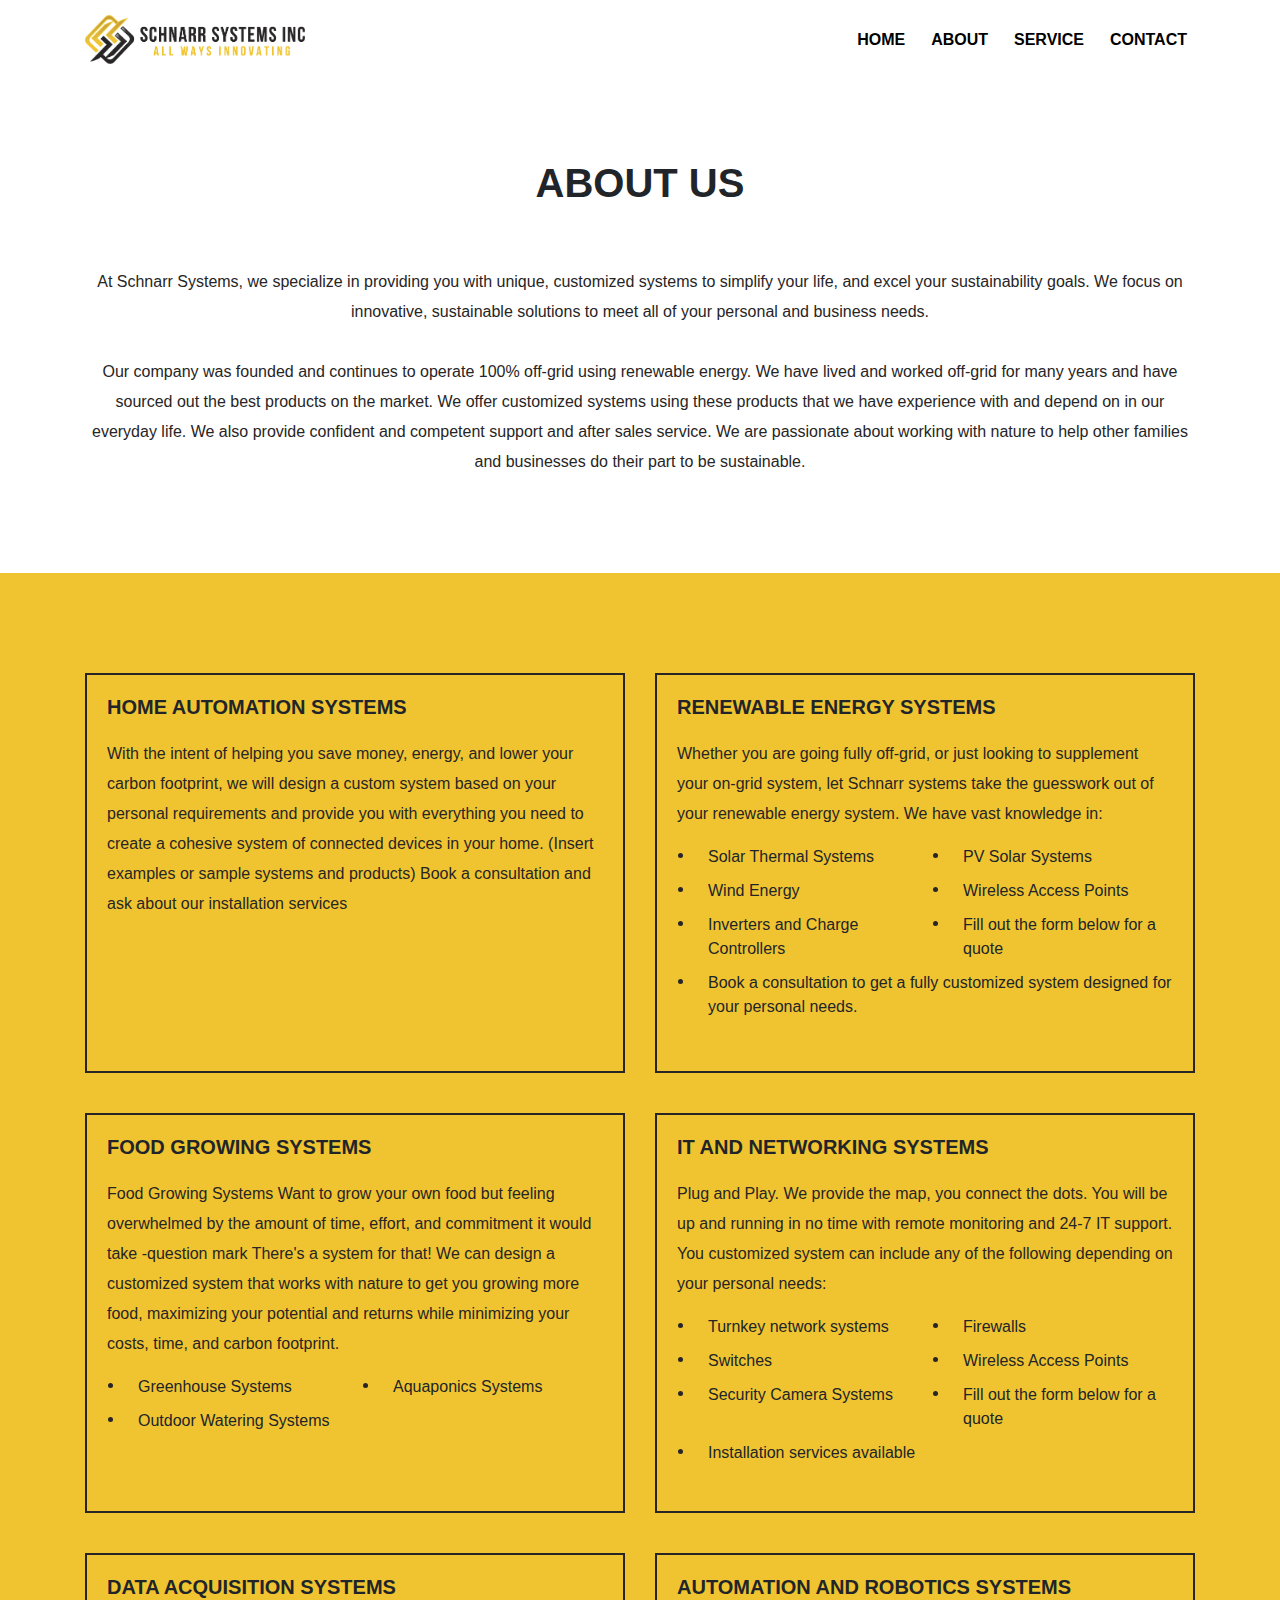
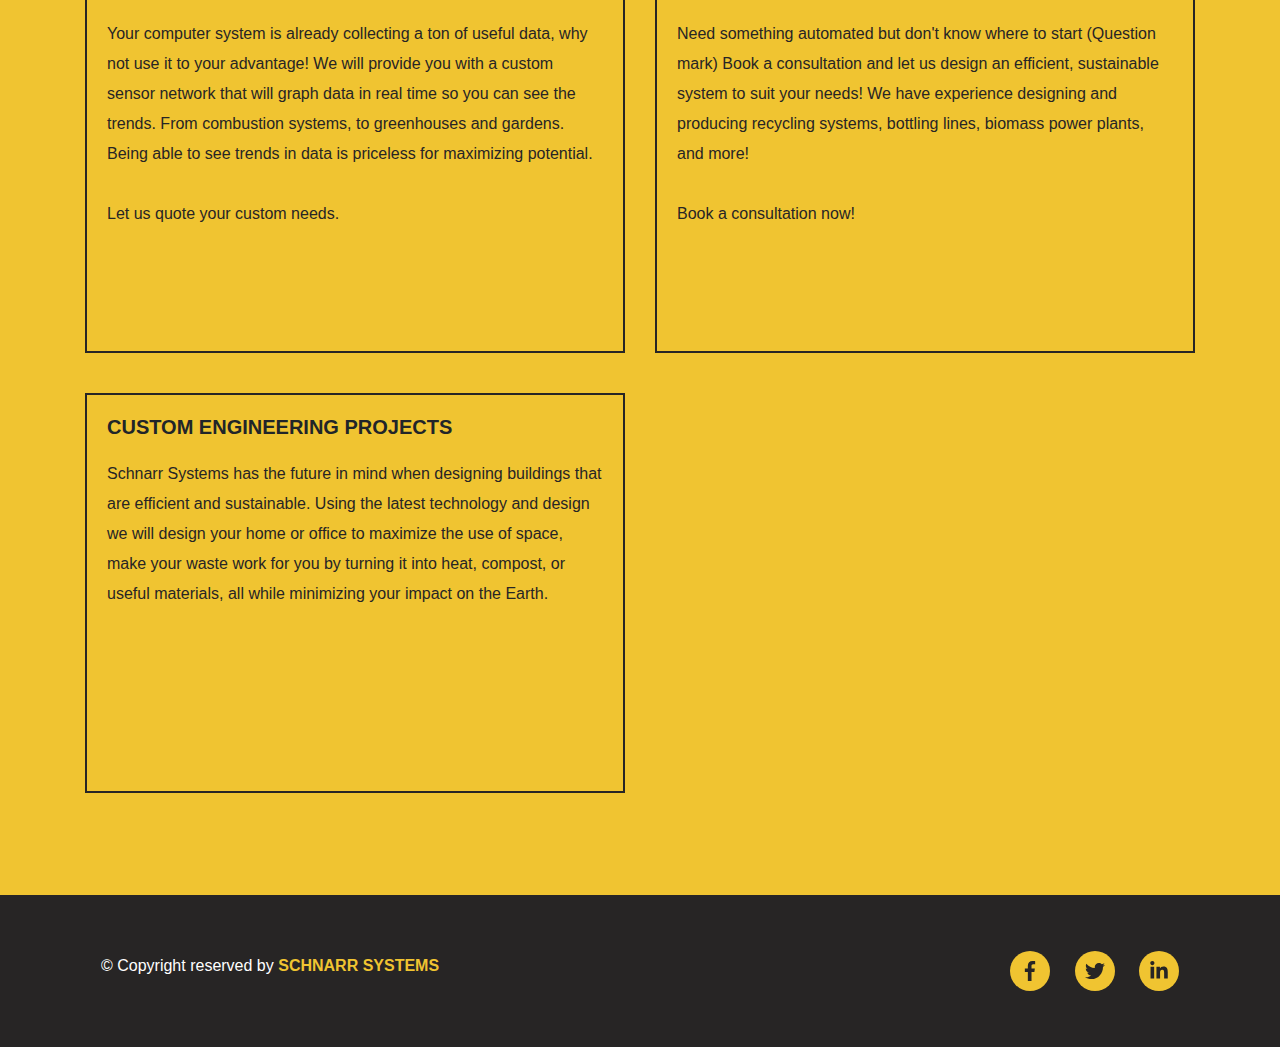
==== about.html @ 13f6d4d5 "SCHNARR SYSTEMS" ====
<!DOCTYPE html>
<html lang="en">
    <head>
        <meta charset="UTF-8">
        <meta name="viewport" content="width=device-width, initial-scale=1.0">
        <link rel="icon" href="img/favicon.png" type="image/png" sizes="16x16">
        
        <title>SCHNARR SYSTEMS</title>
        <link rel="stylesheet" type="text/css" href="css/bootstrap.min.css">
        <link rel="stylesheet"  href="css/style.css">
        <link rel="stylesheet" type="text/css" href="css/all.min.css">
        <link rel="stylesheet" type="text/css" href="css/fontawesome.min.css">
        <link rel="stylesheet" type="text/css" href="sliderengine/amazingslider-1.css">
        <link href="https://fonts.googleapis.com/css2?family=Lato:ital,wght@0,100;0,300;0,400;0,700;1,100;1,300;1,400&display=swap" rel="stylesheet">
    </head>
<body>

    <header>
        <div class="container">
        <nav class="navbar navbar-expand-md">
            <!-- Brand -->
            <a class="navbar-brand logo" href="#"><img src="img/logo.png" class="img-fluid"></a>
          
            <!-- Toggler/collapsibe Button -->
            <button class="navbar-toggler" type="button" data-toggle="collapse" data-target="#collapsibleNavbar">
              <span class="navbar-toggler-icon"></span>
            </button>
          
            <!-- Navbar links -->
            <div class="collapse navbar-collapse" id="collapsibleNavbar">
              <ul class="navbar-nav ml-auto">
                <li class="nav-item">
                  <a class="nav-link" href="index.html">Home</a>
                </li>
                <li class="nav-item">
                  <a class="nav-link" href="about.html">About</a>
                </li>
                <li class="nav-item">
                    <a class="nav-link" href="about.html">Service</a>
                  </li>
                  <li class="nav-item">
                    <a class="nav-link" href="about.html">Contact</a>
                  </li>
               
              </ul>
            </div>
          </nav>
    
        </div>
    </header>

<section id="about">
    <div class="container">

        <div class="title text-center">
            <h1>About Us</h1>
        </div>

        <div class="row">

            <div class="about-info col-lg-12 text-center">
                <p>At Schnarr Systems, we specialize in providing you with unique, customized systems to
                    simplify your life, and excel your sustainability goals. We focus on innovative, sustainable
                    solutions to meet all of your personal and business needs.<br><br>
                
                    Our company was founded and continues to operate 100% off-grid using renewable energy.
                    We have lived and worked off-grid for many years and have sourced out the best products
                    on the market. We offer customized systems using these products that we have experience
                    with and depend on in our everyday life. We also provide confident and competent support
                    
                    and after sales service. We are passionate about working with nature to help other families
                    and businesses do their part to be sustainable.
                </p>
            </div>

        </div>

    </div>

</section>

<section id="about-service">
<div class="container">

    <div class="row">
    
    <div class="col-lg-6 col-md-12 box-height">
        <div class="a-box">
            <h3>Home Automation Systems</h3>
            <p>With the intent of helping you save money, energy, and lower your carbon footprint, we will
                design a custom system based on your personal requirements and provide you with
                everything you need to create a cohesive system of connected devices in your home.
                (Insert examples or sample systems and products)
                Book a consultation and ask about our installation services</p>
        </div>
    </div>


    <div class="col-lg-6 col-md-12">
        <div class="a-box">
            <h3>Renewable Energy Systems</h3>
            <p>Whether you are going fully off-grid, or just looking to supplement your on-grid system, let
                Schnarr systems take the guesswork out of your renewable energy system. We have vast
                knowledge in:</p>
                <ul class="pl-3 row list-unstyled">
                    <li class="col-md-6">Solar Thermal Systems</li>
                    <li class="col-md-6">PV Solar Systems</li>
                    <li class="col-md-6">Wind Energy</li>
                    <li class="col-md-6">Wireless Access Points</li>
                    <li class="col-md-6">Inverters and Charge Controllers</li>
                    <li class="col-md-6">Fill out the form below for a quote</li>
                    <li class="col-md-12">Book a consultation to get a fully customized system designed for your personal needs.</li>
                </ul>
        </div>
    </div>


    <div class="col-lg-6">
        <div class="a-box">
            <h3>Food Growing Systems</h3>
            <p>Food Growing Systems
                Want to grow your own food but feeling overwhelmed by the amount of time, effort, and
                commitment it would take -question mark There&#39;s a system for that! We can design a
                customized system that works with nature to get you growing more food, maximizing your
                potential and returns while minimizing your costs, time, and carbon footprint.</p>
                <ul class="pl-3 row list-unstyled">
                    <li class="col-md-6">Greenhouse Systems</li>
                    <li class="col-md-6">Aquaponics Systems</li>
                    <li class="col-md-6">Outdoor Watering Systems</li>
                    </ul>
            
        </div>
    </div>

    <div class="col-lg-6">
        <div class="a-box">
            <h3>IT and Networking Systems</h3>
            <p>Plug and Play. We provide the map, you connect the dots. You will be up and running in no
                time with remote monitoring and 24-7 IT support. You customized system can include any of
                the following depending on your personal needs:</p>
                <ul class="pl-3 row list-unstyled">
                    <li class="col-md-6">Turnkey network systems</li>
                    <li class="col-md-6">Firewalls</li>
                    <li class="col-md-6">Switches</li>
                    <li class="col-md-6">Wireless Access Points</li>
                    <li class="col-md-6">Security Camera Systems</li>
                    <li class="col-md-6">Fill out the form below for a quote</li>
                    <li class="col-md-6">Installation services available</li>
                </ul>
                
        </div>
    </div>

    <div class="col-lg-6">
        <div class="a-box">
            <h3>Data Acquisition Systems</h3>
            <p>Your computer system is already collecting a ton of useful data, why not use it to your
                advantage! We will provide you with a custom sensor network that will graph data in real
                time so you can see the trends. From combustion systems, to greenhouses and gardens.
                Being able to see trends in data is priceless for maximizing potential.<br><br>
                Let us quote your custom needs.</p>
                
        </div>
    </div>

    <div class="col-lg-6">
        <div class="a-box">
            <h3>Automation and Robotics Systems</h3>
            <p>Need something automated but don&#39;t know where to start (Question mark) Book a
                consultation and let us design an efficient, sustainable system to suit your needs!
                We have experience designing and producing recycling systems, bottling lines, biomass
                power plants, and more!<br><br>
                Book a consultation now!</p>
        </div>
    </div>

    <div class="col-lg-6">
        <div class="a-box">
            <h3>Custom Engineering Projects</h3>
            <p>Schnarr Systems has the future in mind when designing buildings that are efficient and
                sustainable. Using the latest technology and design we will design your home or office to
                maximize the use of space, make your waste work for you by turning it into heat, compost, or
                useful materials, all while minimizing your impact on the Earth.</p>
        </div>
    </div>

</div>
</div>

</section>


<footer>
    <div class="container">
        
        <div class="row p-3">

            <div class="col-lg-6 col-md-12 copyright">
               <p>© Copyright reserved by <strong>Schnarr systems</strong></p>
            </div>

            <div class="col-lg-6 col-md-12 sociallink">
                <ul class="float-right">
                    <li><a href="#"><i class="fab fa-facebook-f"></i></a></li>
                    <li><a href="#"><i class="fab fa-twitter"></i></a></li>
                    <li><a href="#"><i class="fab fa-linkedin-in"></i></a></li>
                </ul>
             </div>
        
        </div>


    </div>
</footer>







<script src="js/jquery.min.js"></script>
<script src="https://maxcdn.bootstrapcdn.com/bootstrap/4.5.0/js/bootstrap.min.js"></script>
<script src="js/all.min.js"></script>
<script src="js/fontawesome.min.js"></script>
<script src="sliderengine/amazingslider.js"></script>
<script src="sliderengine/initslider-1.js"></script>
    
</body>
</html>
---- css/style.css ----
*{
    margin: 0px;
    padding: 0px;
}

p{
    font-size: 16px;
    color: #272525;
    line-height: 30px;
}

body{
    font-family: 'Poppins',sans-serif;
}


.logo img{
    width: 220px;
}

.navbar{
    padding: 10px 0px;
}

.navbar-nav .nav-item{
    margin-left: 10px;
}

.navbar-nav .nav-item .nav-link{
    color: black;
    font-weight: bold;
    text-transform: uppercase;
}

.navbar-nav .nav-item .nav-link:hover{
    color: #F0C431;
}

.title h1{
    text-transform: uppercase;
    font-weight: bold;
    margin-bottom: 60px;
}

.s-box{
    margin-top: 40px;
    padding: 0px 20px;
}

.s-icon{
    height: 80px;
    margin-bottom: 20px;
}

.s-box h3{
    text-transform: uppercase;
    font-weight: bold;
    font-size: 20px;
    margin-bottom: 20px;
}

.s-box p{
    line-height: 30px;
    text-align: justify;
}



#slider{
    margin-bottom: 80px;
    padding: 20px 0px;
}




footer{
    border-top: 2px solid #F0C431;
    background-color: #272525;
    padding: 40px 0px 20px 0px;
    
}

footer ul{
    list-style-type: none;
}

footer ul li{
    position: relative;
    display: inline-block;
    margin-left: 20px;
}

/* footer ul li:before {
    position: absolute;
    content: "\f101";
    font-size: 18px;
    font-family: FontAwesome;
    color: #ec920a;
    left: 0;
} */

footer ul li a{
    text-decoration: none;
    color: white;
    font-weight: 500;
    text-transform: uppercase;
}

/* ABOUT US */


.a-box{
    border:  2px solid #272525;
    padding: 20px;
    height: 400px;
    margin: 20px 0px;
}

.a-box h3{
    text-transform: uppercase;
    font-weight: bold;
    font-size: 20px;
    margin-bottom: 20px;
}

.a-box ul li{
    position: relative;
    padding: 0px 0px 0px 30px;
    margin-bottom: 10px;
}

.a-box ul li:before {
    content: "";
    position: absolute;
    background-color: #272525;
    width: 5px;
    height: 5px;
    border-radius: 50px;
    top: 8px;
    left: 0px;
}


#about-service{
    background-color: #F0C431;
}

.a-box:hover{
    background-color: #272525;
    cursor: pointer;
}

.a-box:hover{
    color: white;
}

.a-box:hover h3{
    color: #F0C431;
}

.a-box:hover p{
    color: white !important;
}

.a-box:hover ul li:before {
    content: "";
    position: absolute;
    background-color: #F0C431;
    width: 5px;
    height: 5px;
    border-radius: 50px;
    top: 8px;
    left: 0px;
}


svg:not(:root).svg-inline--fa {
    font-size: 24px;
    background-color: #F0C431;
    width: 40px;
    height: 40px;
    padding: 10px;
    border-radius: 50px;
    color: #272525;
}


footer .copyright p{
    color: white !important;
}

footer .copyright strong{
    color: #F0C431;
    text-transform: uppercase;
}


section{
    padding: 80px 0px;
}


.navbar-toggler:not(:disabled):not(.disabled) {
    cursor: pointer;
    background-color: #272525;
}


.navbar-toggler-icon {
    display: none;
}

.toggle-icon{
    width: 30px;
    padding: 5px 0px;
}

@media (max-width:1200px){
    .a-box{
        height: 500px !important;
    }
}

@media (max-width:992px){
    footer{
        text-align: center;
    }

    .sociallink{
        display: flex;
        justify-content: center;
    }

    
}

@media (max-width:768px){

    p{
        font-size: 14px;
    }

    ul li{
        font-size: 14px;
    }


    footer{
        text-align: center;
    }

    .sociallink{
        display: flex;
        justify-content: center;
    }


    .a-box{
        height: 450px;
    }

}
---- sliderengine/amazingslider-1.css ----
/* blue button large */
.as-btn-blue-large {
  	display: inline-block;
  	border: none;
  	-webkit-box-sizing: border-box;
  	-moz-box-sizing: border-box;
  	box-sizing: border-box;
  	margin: 0;
  	background: #009cde;
  	font-family: "Lucida Sans Unicode","Lucida Grande",sans-serif,Arial;
  	color: #fff;
  	cursor: pointer;
  	text-align: center;
  	text-decoration: none;
  	text-shadow: none;
  	text-transform: none;
  	white-space: nowrap;
  	-webkit-font-smoothing: antialiased;
	padding: 10px 16px;
	font-size: 24px;
	font-weight: 300;
  	-webkit-border-radius: 4px;
  	-moz-border-radius: 4px;
  	border-radius: 4px;
}

.as-btn-blue-large:hover {
  	color: #fff;
  	background: #0285d2;
}

.as-btn-blue-large:focus {
  	outline: 0;
}

/* blue button medium */
.as-btn-blue-medium {
  	display: inline-block;
  	border: none;
  	-webkit-box-sizing: border-box;
  	-moz-box-sizing: border-box;
  	box-sizing: border-box;
  	margin: 0;
  	background: #009cde;
  	font-family: "Lucida Sans Unicode","Lucida Grande",sans-serif,Arial;
  	color: #fff;
  	cursor: pointer;
  	text-align: center;
  	text-decoration: none;
  	text-shadow: none;
  	text-transform: none;
  	white-space: nowrap;
  	-webkit-font-smoothing: antialiased;
	padding: 6px 12px;
	font-size: 14px;
	font-weight: normal;
  	-webkit-border-radius: 2px;
  	-moz-border-radius: 2px;
  	border-radius: 2px;
}

.as-btn-blue-medium:hover {
  	color: #fff;
  	background: #0285d2;
}

.as-btn-blue-medium:focus {
  	outline: 0;
}

/* blue button small */
.as-btn-blue-small {
  	display: inline-block;
  	border: none;
  	-webkit-box-sizing: border-box;
  	-moz-box-sizing: border-box;
  	box-sizing: border-box;
  	margin: 0;
  	background: #009cde;
  	font-family: "Lucida Sans Unicode","Lucida Grande",sans-serif,Arial;
  	color: #fff;
  	cursor: pointer;
  	text-align: center;
  	text-decoration: none;
  	text-shadow: none;
  	text-transform: none;
  	white-space: nowrap;
  	-webkit-font-smoothing: antialiased;
	padding: 5px 10px;
	font-size: 12px;
	font-weight: normal;
  	-webkit-border-radius: 0px;
  	-moz-border-radius: 0px;
  	border-radius: 0px;
}

.as-btn-blue-small:hover {
  	color: #fff;
  	background: #0285d2;
}

.as-btn-blue-small:focus {
  	outline: 0;
}

/* blue border large */
.as-btn-blueborder-large {
  	display: inline-block;
  	border: 2px solid #009cde;
  	-webkit-box-sizing: border-box;
  	-moz-box-sizing: border-box;
  	box-sizing: border-box;
  	margin: 0;
  	background: transparent;
  	font-family: "Lucida Sans Unicode","Lucida Grande",sans-serif,Arial;
  	color: #009cde;
  	cursor: pointer;
  	text-align: center;
  	text-decoration: none;
  	text-shadow: none;
  	text-transform: none;
  	vertical-align: baseline;
  	white-space: nowrap;
  	-webkit-font-smoothing: antialiased;
	padding: 10px 16px;
	font-size: 24px;
	font-weight: 300;
  	-webkit-border-radius: 4px;
  	-moz-border-radius: 4px;
  	border-radius: 4px;
}

.as-btn-blueborder-large:hover {
  	color: #fff;
  	background: #009cde;
}

.as-btn-blueborder-large:focus {
  	outline: 0;
}

/* blue border medium */
.as-btn-blueborder-medium {
  	display: inline-block;
  	border: 2px solid #009cde;
  	-webkit-box-sizing: border-box;
  	-moz-box-sizing: border-box;
  	box-sizing: border-box;
  	margin: 0;
  	background: transparent;
  	font-family: "Lucida Sans Unicode","Lucida Grande",sans-serif,Arial;
  	color: #009cde;
  	cursor: pointer;
  	text-align: center;
  	text-decoration: none;
  	text-shadow: none;
  	text-transform: none;
  	vertical-align: baseline;
  	white-space: nowrap;
  	-webkit-font-smoothing: antialiased;
	padding: 6px 12px;
	font-size: 14px;
	font-weight: normal;
  	-webkit-border-radius: 2px;
  	-moz-border-radius: 2px;
  	border-radius: 2px;
}

.as-btn-blueborder-medium:hover {
  	color: #fff;
  	background: #009cde;
}

.as-btn-blueborder-medium:focus {
  	outline: 0;
}

/* blue border small */
.as-btn-blueborder-small {
  	display: inline-block;
  	border: 2px solid #009cde;
  	-webkit-box-sizing: border-box;
  	-moz-box-sizing: border-box;
  	box-sizing: border-box;
  	margin: 0;
  	background: transparent;
  	font-family: "Lucida Sans Unicode","Lucida Grande",sans-serif,Arial;
  	color: #009cde;
  	cursor: pointer;
  	text-align: center;
  	text-decoration: none;
  	text-shadow: none;
  	text-transform: none;
  	vertical-align: baseline;
  	white-space: nowrap;
  	-webkit-font-smoothing: antialiased;
	padding: 5px 10px;
	font-size: 12px;
	font-weight: normal;
  	-webkit-border-radius: 0px;
  	-moz-border-radius: 0px;
  	border-radius: 0px;
}

.as-btn-blueborder-small:hover {
  	color: #fff;
  	background: #009cde;
}

.as-btn-blueborder-small:focus {
  	outline: 0;
}

/* orange button large */
.as-btn-orange-large {
  	display: inline-block;
  	border: none;
  	-webkit-box-sizing: border-box;
  	-moz-box-sizing: border-box;
  	box-sizing: border-box;
  	margin: 0;
  	background: #f7a020;
  	font-family: "Lucida Sans Unicode","Lucida Grande",sans-serif,Arial;
  	color: #fff;
  	cursor: pointer;
  	text-align: center;
  	text-decoration: none;
  	text-shadow: none;
  	text-transform: none;
  	white-space: nowrap;
  	-webkit-font-smoothing: antialiased;
	padding: 10px 16px;
	font-size: 24px;
	font-weight: 300;
  	-webkit-border-radius: 4px;
  	-moz-border-radius: 4px;
  	border-radius: 4px;
}

.as-btn-orange-large:hover {
  	color: #fff;
  	background: #ffc030;
}

.as-btn-orange-large:focus {
  	outline: 0;
}

/* orange button medium */
.as-btn-orange-medium {
  	display: inline-block;
  	border: none;
  	-webkit-box-sizing: border-box;
  	-moz-box-sizing: border-box;
  	box-sizing: border-box;
  	margin: 0;
  	background: #f7a020;
  	font-family: "Lucida Sans Unicode","Lucida Grande",sans-serif,Arial;
  	color: #fff;
  	cursor: pointer;
  	text-align: center;
  	text-decoration: none;
  	text-shadow: none;
  	text-transform: none;
  	white-space: nowrap;
  	-webkit-font-smoothing: antialiased;
	padding: 6px 12px;
	font-size: 14px;
	font-weight: normal;
  	-webkit-border-radius: 2px;
  	-moz-border-radius: 2px;
  	border-radius: 2px;
}

.as-btn-orange-medium:hover {
  	color: #fff;
  	background: #ffc030;
}

.as-btn-orange-medium:focus {
  	outline: 0;
}

/* orange button small */
.as-btn-orange-small {
  	display: inline-block;
  	border: none;
  	-webkit-box-sizing: border-box;
  	-moz-box-sizing: border-box;
  	box-sizing: border-box;
  	margin: 0;
  	background: #f7a020;
  	font-family: "Lucida Sans Unicode","Lucida Grande",sans-serif,Arial;
  	color: #fff;
  	cursor: pointer;
  	text-align: center;
  	text-decoration: none;
  	text-shadow: none;
  	text-transform: none;
  	white-space: nowrap;
  	-webkit-font-smoothing: antialiased;
	padding: 5px 10px;
	font-size: 12px;
	font-weight: normal;
  	-webkit-border-radius: 0px;
  	-moz-border-radius: 0px;
  	border-radius: 0px;
}

.as-btn-orange-small:hover {
  	color: #fff;
  	background: #ffc030;
}

.as-btn-orange-small:focus {
  	outline: 0;
}

/* orange border large */
.as-btn-orangeborder-large {
  	display: inline-block;
  	border: 2px solid #f7a020;
  	-webkit-box-sizing: border-box;
  	-moz-box-sizing: border-box;
  	box-sizing: border-box;
  	margin: 0;
  	background: transparent;
  	font-family: "Lucida Sans Unicode","Lucida Grande",sans-serif,Arial;
  	color: #f7a020;
  	cursor: pointer;
  	text-align: center;
  	text-decoration: none;
  	text-shadow: none;
  	text-transform: none;
  	vertical-align: baseline;
  	white-space: nowrap;
  	-webkit-font-smoothing: antialiased;
	padding: 10px 16px;
	font-size: 24px;
	font-weight: 300;
  	-webkit-border-radius: 4px;
  	-moz-border-radius: 4px;
  	border-radius: 4px;
}

.as-btn-orangeborder-large:hover {
  	color: #fff;
  	background: #f7a020;
}

.as-btn-orangeborder-large:focus {
  	outline: 0;
}

/* orange border medium */
.as-btn-orangeborder-medium {
  	display: inline-block;
  	border: 2px solid #f7a020;
  	-webkit-box-sizing: border-box;
  	-moz-box-sizing: border-box;
  	box-sizing: border-box;
  	margin: 0;
  	background: transparent;
  	font-family: "Lucida Sans Unicode","Lucida Grande",sans-serif,Arial;
  	color: #f7a020;
  	cursor: pointer;
  	text-align: center;
  	text-decoration: none;
  	text-shadow: none;
  	text-transform: none;
  	vertical-align: baseline;
  	white-space: nowrap;
  	-webkit-font-smoothing: antialiased;
	padding: 6px 12px;
	font-size: 14px;
	font-weight: normal;
  	-webkit-border-radius: 2px;
  	-moz-border-radius: 2px;
  	border-radius: 2px;
}

.as-btn-orangeborder-medium:hover {
  	color: #fff;
  	background: #f7a020;
}

.as-btn-orangeborder-medium:focus {
  	outline: 0;
}

/* orange border small */
.as-btn-orangeborder-small {
  	display: inline-block;
  	border: 2px solid #f7a020;
  	-webkit-box-sizing: border-box;
  	-moz-box-sizing: border-box;
  	box-sizing: border-box;
  	margin: 0;
  	background: transparent;
  	font-family: "Lucida Sans Unicode","Lucida Grande",sans-serif,Arial;
  	color: #f7a020;
  	cursor: pointer;
  	text-align: center;
  	text-decoration: none;
  	text-shadow: none;
  	text-transform: none;
  	vertical-align: baseline;
  	white-space: nowrap;
  	-webkit-font-smoothing: antialiased;
	padding: 5px 10px;
	font-size: 12px;
	font-weight: normal;
  	-webkit-border-radius: 0px;
  	-moz-border-radius: 0px;
  	border-radius: 0px;
}

.as-btn-orangeborder-small:hover {
  	color: #fff;
  	background: #f7a020;
}

.as-btn-orangeborder-small:focus {
  	outline: 0;
}

/* white button large */
.as-btn-white-large {
  	display: inline-block;
  	border: none;
  	-webkit-box-sizing: border-box;
  	-moz-box-sizing: border-box;
  	box-sizing: border-box;
  	margin: 0;
  	background: #fff;
  	font-family: "Lucida Sans Unicode","Lucida Grande",sans-serif,Arial;
  	color: #444;
  	cursor: pointer;
  	text-align: center;
  	text-decoration: none;
  	text-shadow: none;
  	text-transform: none;
  	white-space: nowrap;
  	-webkit-font-smoothing: antialiased;
	padding: 10px 16px;
	font-size: 24px;
	font-weight: 300;
  	-webkit-border-radius: 4px;
  	-moz-border-radius: 4px;
  	border-radius: 4px;
}

.as-btn-white-large:hover {
  	color: #fff;
  	background: #444;
}

.as-btn-white-large:focus {
  	outline: 0;
}

/* white button medium */
.as-btn-white-medium {
  	display: inline-block;
  	border: none;
  	-webkit-box-sizing: border-box;
  	-moz-box-sizing: border-box;
  	box-sizing: border-box;
  	margin: 0;
  	background: #fff;
  	font-family: "Lucida Sans Unicode","Lucida Grande",sans-serif,Arial;
  	color: #444;
  	cursor: pointer;
  	text-align: center;
  	text-decoration: none;
  	text-shadow: none;
  	text-transform: none;
  	white-space: nowrap;
  	-webkit-font-smoothing: antialiased;
	padding: 6px 12px;
	font-size: 14px;
	font-weight: normal;
  	-webkit-border-radius: 2px;
  	-moz-border-radius: 2px;
  	border-radius: 2px;
}

.as-btn-white-medium:hover {
  	color: #fff;
  	background: #444;
}

.as-btn-white-medium:focus {
  	outline: 0;
}

/* white button small */
.as-btn-white-small {
  	display: inline-block;
  	border: none;
  	-webkit-box-sizing: border-box;
  	-moz-box-sizing: border-box;
  	box-sizing: border-box;
  	margin: 0;
  	background: #fff;
  	font-family: "Lucida Sans Unicode","Lucida Grande",sans-serif,Arial;
  	color: #444;
  	cursor: pointer;
  	text-align: center;
  	text-decoration: none;
  	text-shadow: none;
  	text-transform: none;
  	white-space: nowrap;
  	-webkit-font-smoothing: antialiased;
	padding: 5px 10px;
	font-size: 12px;
	font-weight: normal;
  	-webkit-border-radius: 0px;
  	-moz-border-radius: 0px;
  	border-radius: 0px;
}

.as-btn-white-small:hover {
  	color: #fff;
  	background: #444;
}

.as-btn-white-small:focus {
  	outline: 0;
}

/* white border large */
.as-btn-whiteborder-large {
  	display: inline-block;
  	border: 2px solid #fff;
  	-webkit-box-sizing: border-box;
  	-moz-box-sizing: border-box;
  	box-sizing: border-box;
  	margin: 0;
  	background: transparent;
  	font-family: "Lucida Sans Unicode","Lucida Grande",sans-serif,Arial;
  	color: #fff;
  	cursor: pointer;
  	text-align: center;
  	text-decoration: none;
  	text-shadow: none;
  	text-transform: none;
  	vertical-align: baseline;
  	white-space: nowrap;
  	-webkit-font-smoothing: antialiased;
	padding: 10px 16px;
	font-size: 24px;
	font-weight: 300;
  	-webkit-border-radius: 4px;
  	-moz-border-radius: 4px;
  	border-radius: 4px;
}

.as-btn-whiteborder-large:hover {
  	color: #444;
  	background: #fff;
}

.as-btn-whiteborder-large:focus {
  	outline: 0;
}

/* white border medium */
.as-btn-whiteborder-medium {
  	display: inline-block;
  	border: 2px solid #fff;
  	-webkit-box-sizing: border-box;
  	-moz-box-sizing: border-box;
  	box-sizing: border-box;
  	margin: 0;
  	background: transparent;
  	font-family: "Lucida Sans Unicode","Lucida Grande",sans-serif,Arial;
  	color: #fff;
  	cursor: pointer;
  	text-align: center;
  	text-decoration: none;
  	text-shadow: none;
  	text-transform: none;
  	vertical-align: baseline;
  	white-space: nowrap;
  	-webkit-font-smoothing: antialiased;
	padding: 6px 12px;
	font-size: 14px;
	font-weight: normal;
  	-webkit-border-radius: 2px;
  	-moz-border-radius: 2px;
  	border-radius: 2px;
}

.as-btn-whiteborder-medium:hover {
  	color: #444;
  	background: #fff;
}

.as-btn-whiteborder-medium:focus {
  	outline: 0;
}

/* white border small */
.as-btn-whiteborder-small {
  	display: inline-block;
  	border: 2px solid #fff;
  	-webkit-box-sizing: border-box;
  	-moz-box-sizing: border-box;
  	box-sizing: border-box;
  	margin: 0;
  	background: transparent;
  	font-family: "Lucida Sans Unicode","Lucida Grande",sans-serif,Arial;
  	color: #fff;
  	cursor: pointer;
  	text-align: center;
  	text-decoration: none;
  	text-shadow: none;
  	text-transform: none;
  	vertical-align: baseline;
  	white-space: nowrap;
  	-webkit-font-smoothing: antialiased;
	padding: 5px 10px;
	font-size: 12px;
	font-weight: normal;
  	-webkit-border-radius: 0px;
  	-moz-border-radius: 0px;
  	border-radius: 0px;
}

.as-btn-whiteborder-small:hover {
  	color: #444;
  	background: #fff;
}

.as-btn-whiteborder-small:focus {
  	outline: 0;
}

/* navy button large */
.as-btn-navy-large {
  	display: inline-block;
  	border: none;
  	-webkit-box-sizing: border-box;
  	-moz-box-sizing: border-box;
  	box-sizing: border-box;
  	margin: 0;
  	background: #334455;
  	font-family: "Lucida Sans Unicode","Lucida Grande",sans-serif,Arial;
  	color: #fff;
  	cursor: pointer;
  	text-align: center;
  	text-decoration: none;
  	text-shadow: none;
  	text-transform: none;
  	white-space: nowrap;
  	-webkit-font-smoothing: antialiased;
	padding: 10px 16px;
	font-size: 24px;
	font-weight: 300;
  	-webkit-border-radius: 4px;
  	-moz-border-radius: 4px;
  	border-radius: 4px;
}

.as-btn-navy-large:hover {
  	color: #fff;
  	background: #445566;
}

.as-btn-navy-large:focus {
  	outline: 0;
}

/* navy button medium */
.as-btn-navy-medium {
  	display: inline-block;
  	border: none;
  	-webkit-box-sizing: border-box;
  	-moz-box-sizing: border-box;
  	box-sizing: border-box;
  	margin: 0;
  	background: #334455;
  	font-family: "Lucida Sans Unicode","Lucida Grande",sans-serif,Arial;
  	color: #fff;
  	cursor: pointer;
  	text-align: center;
  	text-decoration: none;
  	text-shadow: none;
  	text-transform: none;
  	white-space: nowrap;
  	-webkit-font-smoothing: antialiased;
	padding: 6px 12px;
	font-size: 14px;
	font-weight: normal;
  	-webkit-border-radius: 2px;
  	-moz-border-radius: 2px;
  	border-radius: 2px;
}

.as-btn-navy-medium:hover {
  	color: #fff;
  	background: #445566;
}

.as-btn-navy-medium:focus {
  	outline: 0;
}

/* navy button small */
.as-btn-navy-small {
  	display: inline-block;
  	border: none;
  	-webkit-box-sizing: border-box;
  	-moz-box-sizing: border-box;
  	box-sizing: border-box;
  	margin: 0;
  	background: #334455;
  	font-family: "Lucida Sans Unicode","Lucida Grande",sans-serif,Arial;
  	color: #fff;
  	cursor: pointer;
  	text-align: center;
  	text-decoration: none;
  	text-shadow: none;
  	text-transform: none;
  	white-space: nowrap;
  	-webkit-font-smoothing: antialiased;
	padding: 5px 10px;
	font-size: 12px;
	font-weight: normal;
  	-webkit-border-radius: 0px;
  	-moz-border-radius: 0px;
  	border-radius: 0px;
}

.as-btn-navy-small:hover {
  	color: #fff;
  	background: #445566;
}

.as-btn-navy-small:focus {
  	outline: 0;
}
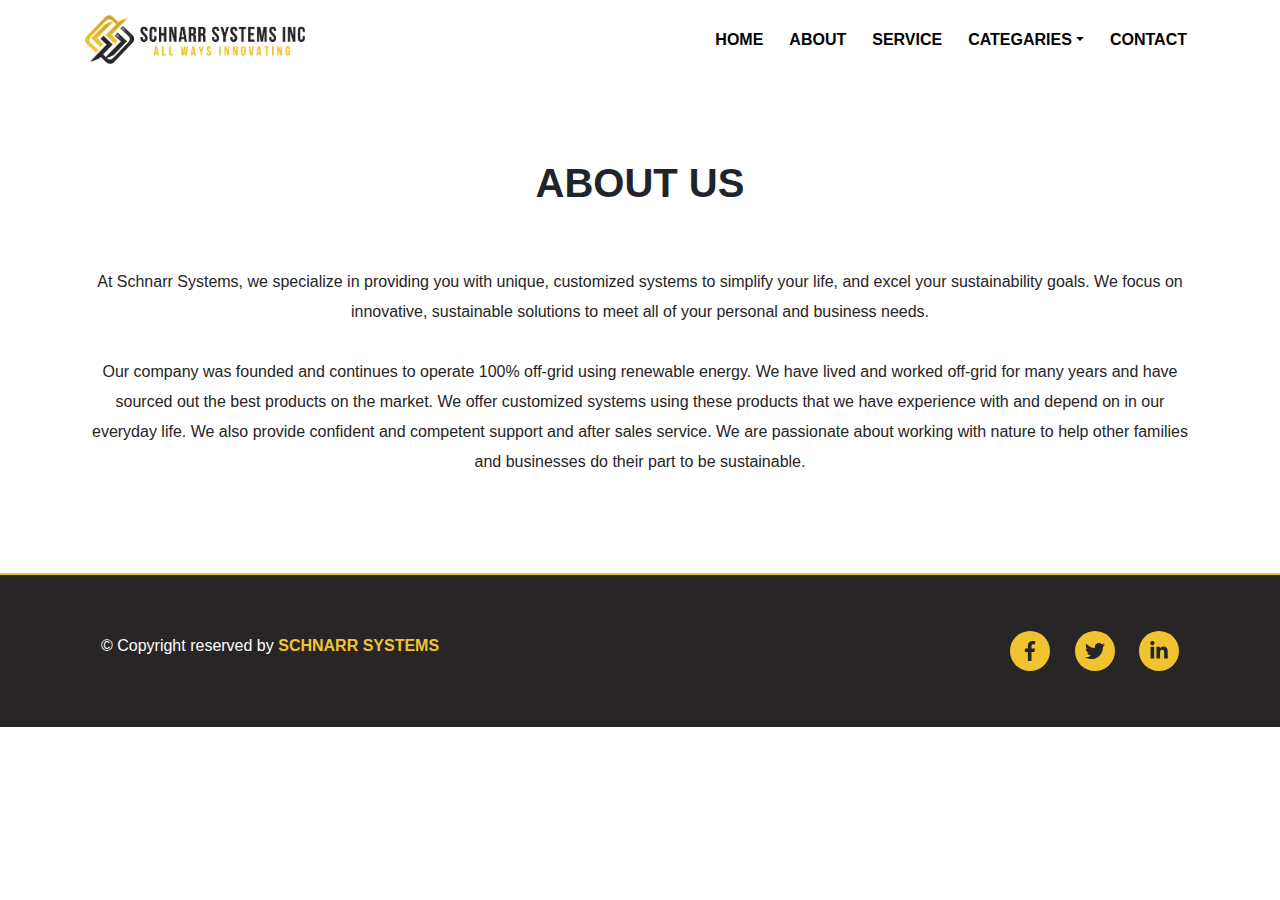
==== commit 4b77032a: "contact page add" ====
--- a/about.html
+++ b/about.html
@@ -36,10 +36,18 @@
                   <a class="nav-link" href="about.html">About</a>
                 </li>
                 <li class="nav-item">
-                    <a class="nav-link" href="about.html">Service</a>
+                    <a class="nav-link" href="service.html">Service</a>
+                  </li>
+                  <li class="nav-item dropdown">
+                    <a class="nav-link dropdown-toggle" data-toggle="dropdown" href="about.html">Categaries</a>
+                    <div class="dropdown-menu">
+                        <a class="dropdown-item" href="#">Link 1</a>
+                        <a class="dropdown-item" href="#">Link 2</a>
+                        <a class="dropdown-item" href="#">Link 3</a>
+                      </div>
                   </li>
                   <li class="nav-item">
-                    <a class="nav-link" href="about.html">Contact</a>
+                    <a class="nav-link" href="contact.html">Contact</a>
                   </li>
                
               </ul>
@@ -78,7 +86,7 @@
     </div>
 
 </section>
-
+<!-- 
 <section id="about-service">
 <div class="container">
 
@@ -187,7 +195,7 @@
 </div>
 </div>
 
-</section>
+</section> -->
 
 
 <footer>
--- a/css/style.css
+++ b/css/style.css
@@ -260,4 +260,42 @@
         height: 450px;
     }
 
+}
+
+.dropdown-menu{
+    background-color: #272525;
+    border-radius: 0px;
+}
+
+.dropdown-menu .dropdown-item{
+    color: white;
+    font-weight: bold;
+    text-transform: uppercase;
+}
+
+.dropdown-menu .dropdown-item:hover{
+    color: #272525;
+    background-color: #F0C431;
+}
+
+
+.contact-ul li{
+    margin-bottom: 20px;
+}
+
+.contact-ul li strong{
+    color: #F0C431;
+}
+
+.contactform input{
+    background-color: #272525;
+}
+
+.contactform textarea{
+    background-color: #272525;
+}
+
+.contactform .btn{
+    background-color: #F0C431;
+    color: #272525;
 }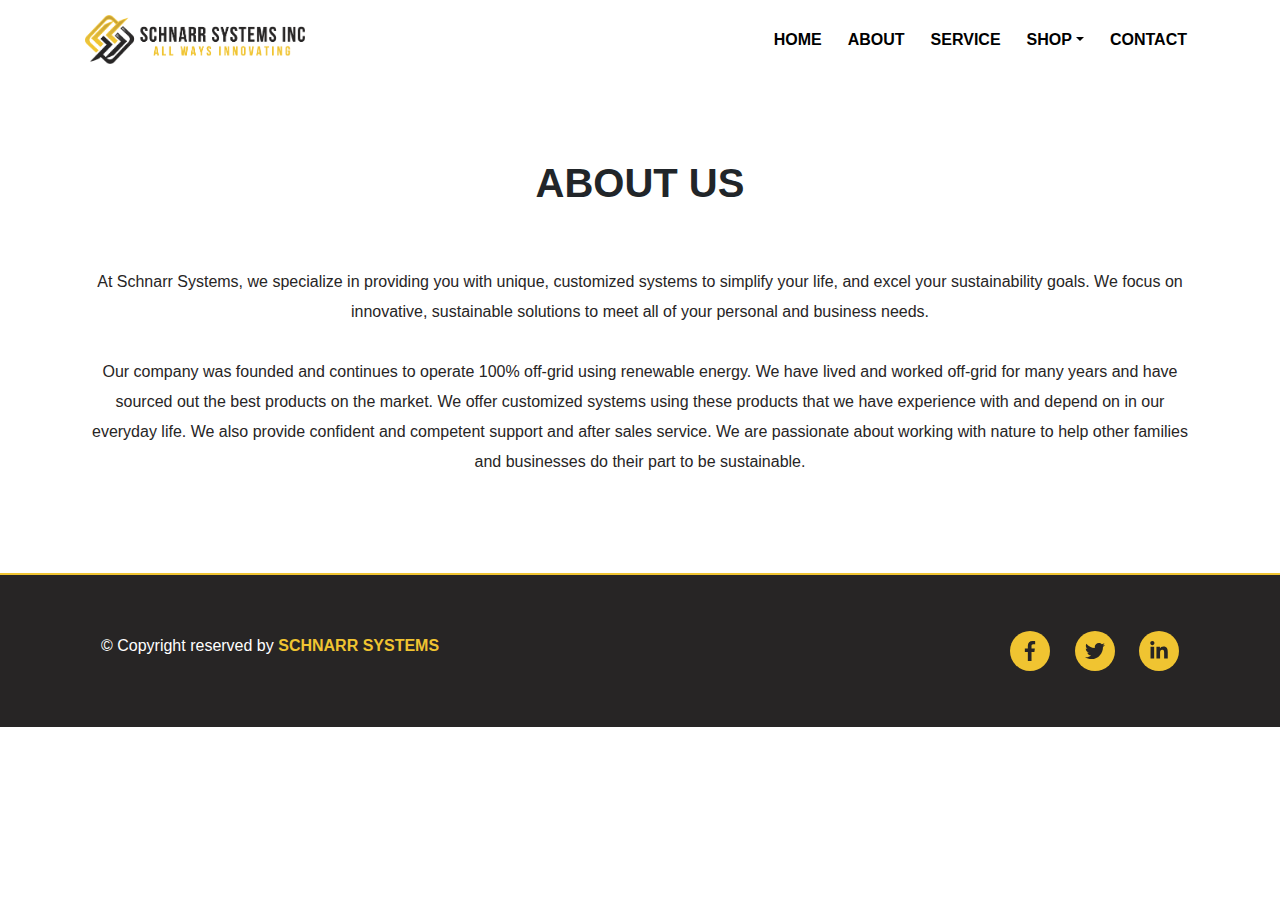
==== commit 8521c7c5: "menu change" ====
--- a/about.html
+++ b/about.html
@@ -39,11 +39,10 @@
                     <a class="nav-link" href="service.html">Service</a>
                   </li>
                   <li class="nav-item dropdown">
-                    <a class="nav-link dropdown-toggle" data-toggle="dropdown" href="about.html">Categaries</a>
+                    <a class="nav-link dropdown-toggle" data-toggle="dropdown" href="#">Shop</a>
                     <div class="dropdown-menu">
-                        <a class="dropdown-item" href="#">Link 1</a>
-                        <a class="dropdown-item" href="#">Link 2</a>
-                        <a class="dropdown-item" href="#">Link 3</a>
+                        <a class="dropdown-item" href="#">Renewable energy</a>
+    
                       </div>
                   </li>
                   <li class="nav-item">
